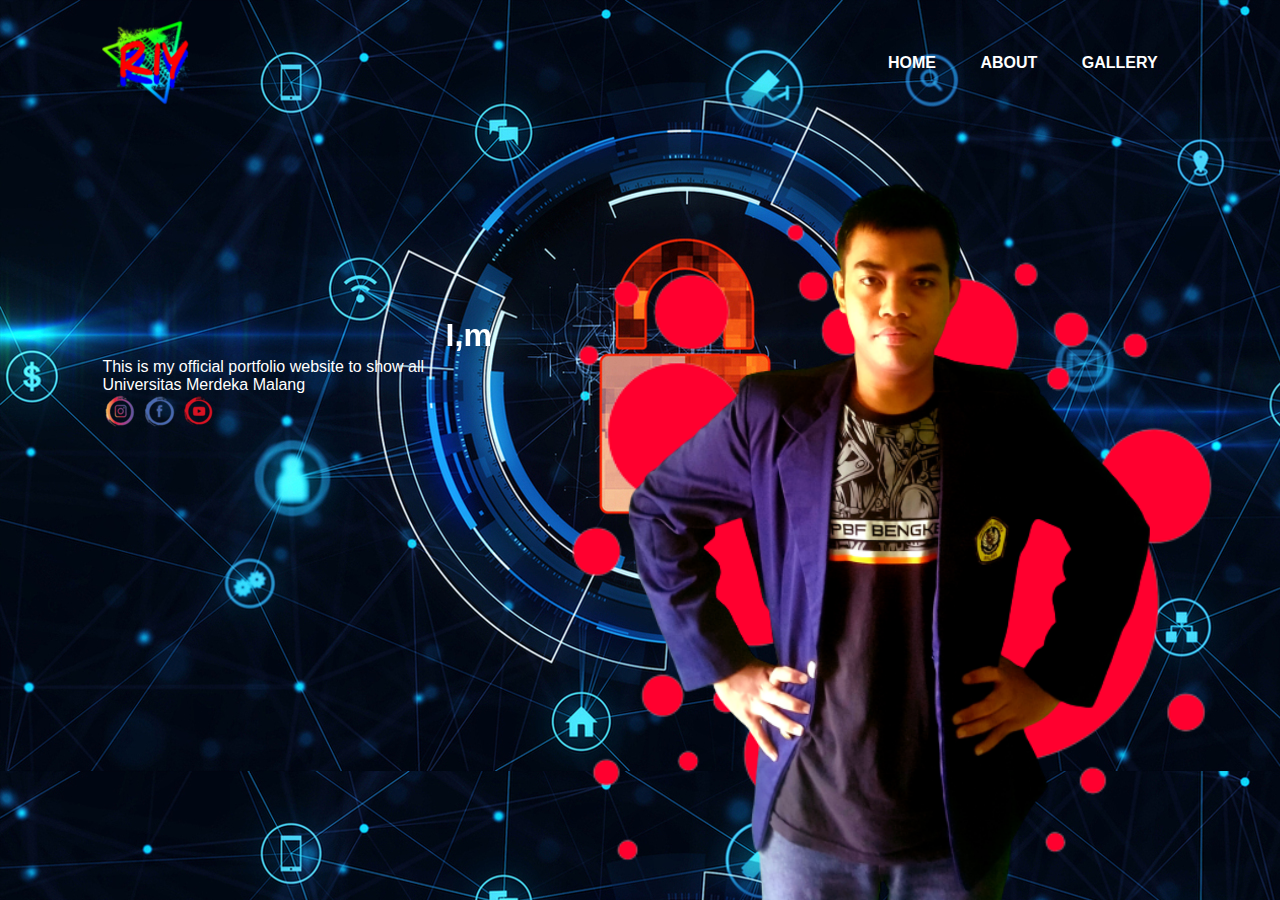
==== index.html @ 9f2b7449 "Add files via upload" ====
<!DOCTYPE html>
<html>
<head>
	<meta charset="utf-8">
	<meta name="viewport" content="width=device-width, initial-scale=1">
	<title>Riski Portfolio</title>
	<link rel="stylesheet" type="text/css" href="style.css">
</head>
<body>
	<!-- Masukan Lagu -->
	<audio autoplay loop>
		<source src="westlife.mp3" type="audio/mp3">
	</audio>
	
	<div class="halaman1">
		<!-- Menu Atas -->
		<nav>
			<img src="logoku.png" class="logo">
			<ul>
				<li><a href="index.html">HOME</a></li>
				<li><a href="about.html">ABOUT</a></li>
				<li><a href="gallery.html">GALLERY</a></li>
			</ul>
		</nav>

		<!-- Pengenalan -->
		<div class="awal">
			<marquee direction="left", width="33%", scrolldelay="100"><h1><b>I,m RISKI ILHAM YUHANSYAH</b></h1></marquee>
				<p>This is my official portfolio website to show all
					<br>Universitas Merdeka Malang
				</p>
			<div class="links">
				<a href="https://instagram.com/riski_iy/"><img src="instagram1.png"></a>
				<a href="https://web.facebook.com/riski.bcx"><img src="facebook1.png"></a>
				<a href="https://www.youtube.com/channel/UCdJ_-vSg4N3Nlw5vIBrr1uQ"><img src="youtube1.png"></a>
			</div>
		</div>

		<!-- Gambar Aku -->
		<div class="images">
			<img src="shape3.png" class="shape">
			<img src="aku1.png" class="aku">
		</div>
	</div>
</body>
</html>
---- style.css ----
*{
	margin: 0;
	padding: 0;
	font-family: sans-serif;
}

.halaman1{
	position: relative;
	width: 100%;
	height: 100vh;
	background-image: url(gembok1.jpg);
}

nav{
	display: flex;
	width: 84%;
	margin: auto;
	padding: 20px 0;
	align-items: center;
	justify-content: space-between;
}

nav ul li{
	display: inline-block;
	list-style: none;
	margin: 10px 20px;
}

nav ul li a{
	text-decoration: none;
	color: white;
	font-weight: bold;
}

nav ul li a:hover{
	color: red;
}

.awal{
	margin-left: 8%;
	margin-top: 15%;
	position: relative;
	color: white;
}

.images{
	width: 45%;
	height: 80%;
	position: absolute;
	bottom: 0;
	right: 100px;
}

.images img{
	height: 100%;
	position: absolute;
	left: 50%;
	bottom: 0;
	transform: translateX(-50%);
	transition: bottom 1s, left 1s;
}

.images:hover .shape{
	bottom: 40px;
}

.images:hover .aku{
	left: 45%;
}

header {
    background-color: white;
    text-align: center;
    padding: 30px;
}

header h2 {
    font-size: 50px;
}

.column {
    float: left;
    width: 50%;
    padding: 10px;
}

.halaman2{
	background-image: url(gunung2.jpg);
	height: 100%;
	background-position: center;
	background-repeat: no-repeat;
	background-size: cover;
}

.halaman3{
	background-image: url(gunung1.jpg);
	height: 100%;
	background-position: center;
	background-repeat: no-repeat;
	background-size: cover;
}

.card {
  width: 90%;
	max-width: 440px;
	color: black;
	text-align: center;
	padding: 30px 20px;
	border: 1px solid black;
	background: rgba(255,255,255,0.2);
	border-radius: 16px;
	box-shadow: 0 4px 30px rgba(0,0,0,0.1);
	backdrop-filter: blur 10px;
}

.row:after {
    content: "";
    display: table;
    clear: both;
}

.gallery .content{
    display: flex;
    justify-content: center;
    flex-direction: row;
    flex-wrap: wrap;
    margin-top: 20px;
}
  
.gallery .content .card{
    width: 340px;
    margin: 15px;
}
  
.gallery .content .card .card-img{
    position: relative;
    width: 100%;
    height: 260px;
    overflow: hidden;
    border-radius: 10px;
}
  
.gallery .content .card .card-img img{
    position: absolute;
    top: 0;
    left: 0;
    width: 100%;
    height: 100%;
    object-fit: cover;
    border-radius: 10px;
}

footer {
    text-align: right;
    background-color: red;
    margin-top: 5px;
}
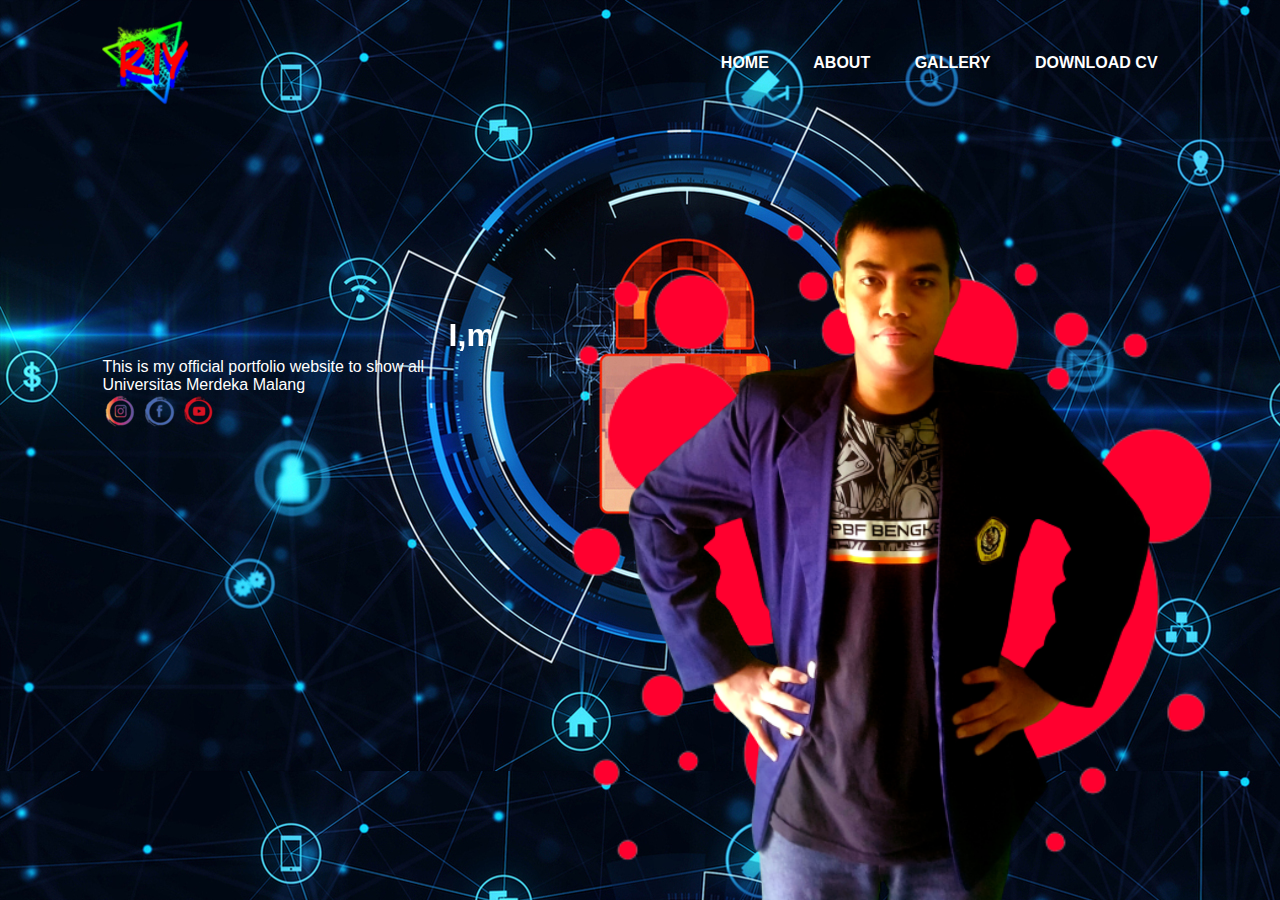
==== commit 2cec60ba: "Update index.html" ====
--- a/index.html
+++ b/index.html
@@ -20,6 +20,7 @@
 				<li><a href="index.html">HOME</a></li>
 				<li><a href="about.html">ABOUT</a></li>
 				<li><a href="gallery.html">GALLERY</a></li>
+				<li><a href="cvku.pdf">DOWNLOAD CV</a></li>
 			</ul>
 		</nav>
 
@@ -43,4 +44,4 @@
 		</div>
 	</div>
 </body>
-</html>+</html>
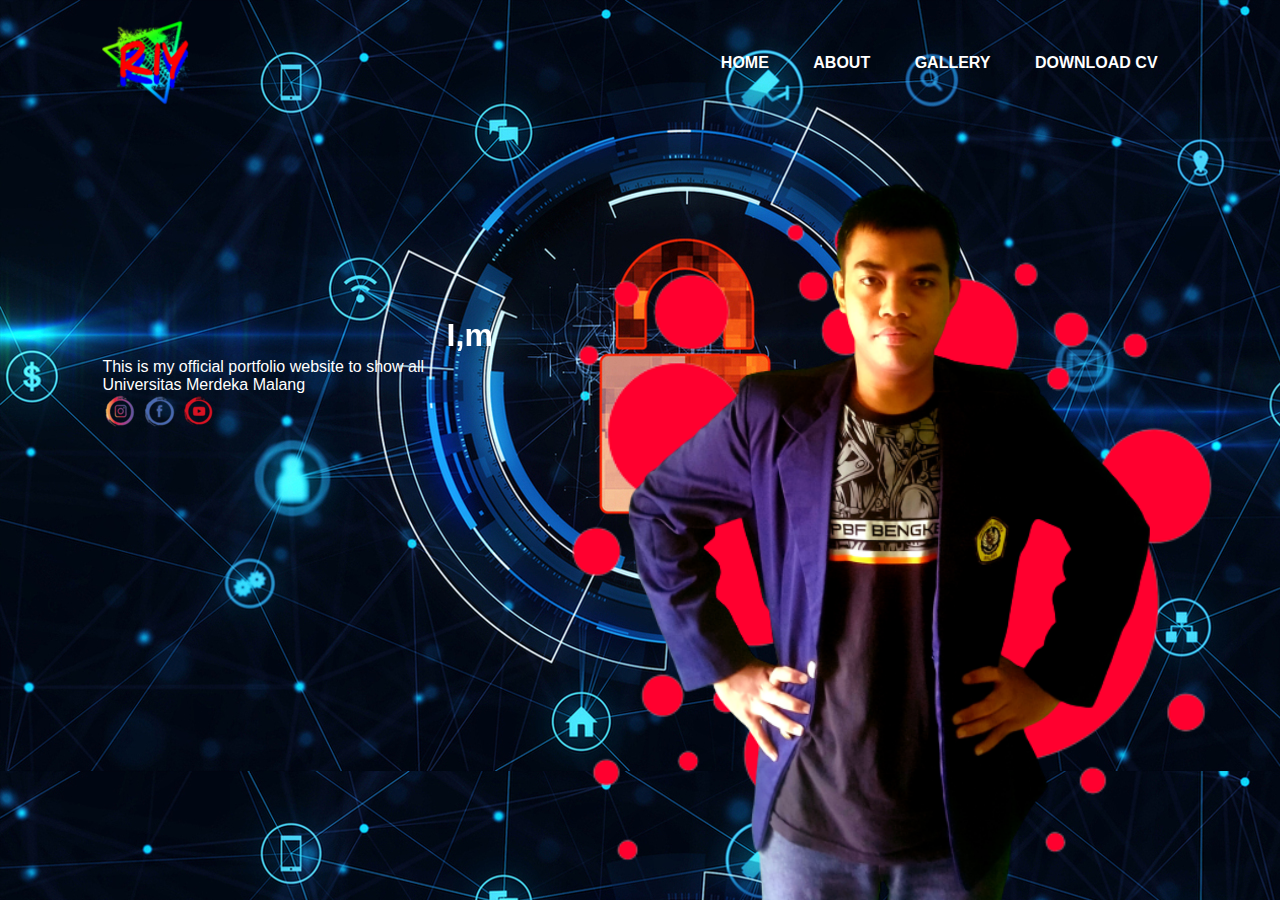
==== commit 9aefa868: "Update index.html" ====
--- a/index.html
+++ b/index.html
@@ -20,7 +20,7 @@
 				<li><a href="index.html">HOME</a></li>
 				<li><a href="about.html">ABOUT</a></li>
 				<li><a href="gallery.html">GALLERY</a></li>
-				<li><a href="cvku.pdf">DOWNLOAD CV</a></li>
+				<li><a href="cv_riskiilhamy.pdf">DOWNLOAD CV</a></li>
 			</ul>
 		</nav>
 
